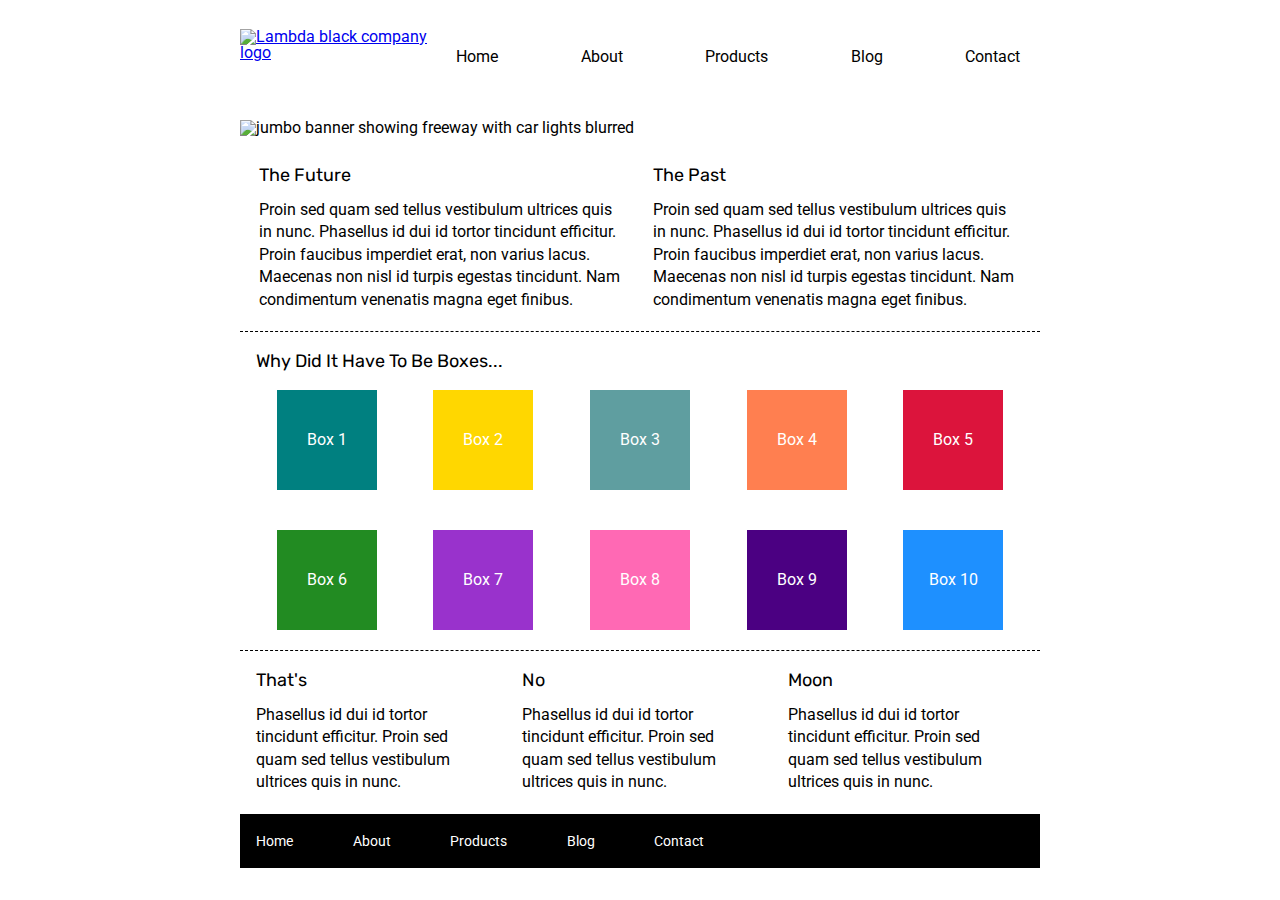
==== index.html @ 60a70f72 "Completed home page updates: added nav, log, banner, and styled boxes" ====
<!doctype html>

<html lang="en">
<head>
  <meta charset="utf-8">

  <title>Sprint Challenge - Home</title>

  <link href="https://fonts.googleapis.com/css?family=Roboto|Rubik" rel="stylesheet">
  <link rel="stylesheet" href="css/index.css">

</head>

<body>
    <div class="container">
        <header>
            <nav>
              <a href="#">Home</a>
              <a href="about.html">About</a>
              <a href="#">Products</a>
              <a href="#">Blog</a>
              <a href="#">Contact</a>
            </nav>
    
            <a href="index.html"
              ><img class="logo" src="img/lambda-black.png" alt="Lambda black company logo"
            /></a>
          </header>
    
          <img
            class="jumbo-header-img"
            src="img/jumbo.jpg"
            alt="jumbo banner showing freeway with car lights blurred"
          />


        <section class="top-content">
            <div class="text-container">
                <h2>The Future</h2>
                <p>Proin sed quam sed tellus vestibulum ultrices quis in nunc. Phasellus id dui id tortor tincidunt efficitur. Proin faucibus imperdiet erat, non varius lacus. Maecenas non nisl id turpis egestas tincidunt. Nam condimentum venenatis magna eget finibus.</p>
            </div>
            <div class="text-container">
                <h2>The Past</h2>
                <p>Proin sed quam sed tellus vestibulum ultrices quis in nunc. Phasellus id dui id tortor tincidunt efficitur. Proin faucibus imperdiet erat, non varius lacus. Maecenas non nisl id turpis egestas tincidunt. Nam condimentum venenatis magna eget finibus.</p>
            </div>
        </section>
        
        <section class="middle-content">
        
            <h2>Why Did It Have To Be Boxes...</h2>
            
            <div class="boxes">
                <div class="box">Box 1</div>
                <div class="box">Box 2</div>
                <div class="box">Box 3</div>
                <div class="box">Box 4</div>
                <div class="box">Box 5</div>
                <div class="box">Box 6</div>
                <div class="box">Box 7</div>
                <div class="box">Box 8</div>
                <div class="box">Box 9</div>
                <div class="box">Box 10</div>
            </div>
        
        </section>

        <section class="bottom-content">

            <div class="text-container">
                <h2>That's</h2>
                <p>Phasellus id dui id tortor tincidunt efficitur. Proin sed quam sed tellus vestibulum ultrices quis in nunc.</p>
            </div>
            <div class="text-container">
                <h2>No</h2>
                <p>Phasellus id dui id tortor tincidunt efficitur. Proin sed quam sed tellus vestibulum ultrices quis in nunc.</p>
            </div>
            <div class="text-container">
                <h2>Moon</h2>
                <p>Phasellus id dui id tortor tincidunt efficitur. Proin sed quam sed tellus vestibulum ultrices quis in nunc.</p>
            </div>

        </section>
        
        <footer>
            <nav>
                <a href="#">Home</a>
                <a href="#">About</a>
                <a href="#">Products</a>
                <a href="#">Blog</a>
                <a href="#">Contact</a>
            </nav>
        </footer>
    </div><!-- container -->        
</body>
</html>
---- css/index.css ----
/* http://meyerweb.com/eric/tools/css/reset/ 
   v2.0 | 20110126
   License: none (public domain)
*/

html, body, div, span, applet, object, iframe,
h1, h2, h3, h4, h5, h6, p, blockquote, pre,
a, abbr, acronym, address, big, cite, code,
del, dfn, em, img, ins, kbd, q, s, samp,
small, strike, strong, sub, sup, tt, var,
b, u, i, center,
dl, dt, dd, ol, ul, li,
fieldset, form, label, legend,
table, caption, tbody, tfoot, thead, tr, th, td,
article, aside, canvas, details, embed, 
figure, figcaption, footer, header, hgroup, 
menu, nav, output, ruby, section, summary,
time, mark, audio, video {
	margin: 0;
	padding: 0;
	border: 0;
	font-size: 100%;
	font: inherit;
	vertical-align: baseline;
}
/* HTML5 display-role reset for older browsers */
article, aside, details, figcaption, figure, 
footer, header, hgroup, menu, nav, section {
	display: block;
}
body {
	line-height: 1;
}
ol, ul {
	list-style: none;
}
blockquote, q {
	quotes: none;
}
blockquote:before, blockquote:after,
q:before, q:after {
	content: '';
	content: none;
}
table {
	border-collapse: collapse;
	border-spacing: 0;
}

* {
    box-sizing: border-box;
}

html, body {
    height: 100%;
    font-family: 'Roboto', sans-serif;
}

h1, h2, h3, h4, h5 {
    font-size: 18px;
    margin-bottom: 15px;
    font-family: 'Rubik', sans-serif;
}

p {
    line-height: 1.4;
}

.container {
    width: 800px;
    margin: 0 auto;
}

header {
    display: flex;
    flex-direction: row-reverse;
    justify-content: space-between;
    align-items: center;
    height: 90px;
}

header nav{
    display: flex;
    width: 600px;
    justify-content: space-between;
    padding-top: 23px;

}

header nav a {
    margin-right: 20px;
    text-decoration: none;
    color: black;
    
}

header nav a:hover {
	color: grey;
}

.jumbo-header-img {
    margin: 30px 0;
}

.top-content {
    display: flex;
    flex-wrap: wrap;
    justify-content: space-evenly;
    margin-bottom: 20px;
    border-bottom: 1px dashed black;
}

.top-content .text-container {
    width: 48%;
    padding: 0 1%;
    padding-bottom: 20px;  
}

.middle-content {
    margin-bottom: 20px;
    border-bottom: 1px dashed black;
}

.middle-content h2 {
    padding: 0 2%;
    margin-bottom: 0;
}

.middle-content .boxes {
    display: flex;
    flex-wrap: wrap;
    justify-content: space-evenly;
    
}

.middle-content .boxes .box {
    width: 12.5%;
    height: 100px;
    background: black;
    margin: 20px 2.5%;
    color: white;
    display: flex;
    align-items: center;
    justify-content: center;
}

.middle-content .boxes .box:first-child {
    background-color: teal;
}

.middle-content .boxes .box:nth-child(2) {
    background-color: gold;
}

.middle-content .boxes .box:nth-child(3) {
    background-color: cadetblue;
}

.middle-content .boxes .box:nth-child(4) {
    background-color: coral;
}

.middle-content .boxes .box:nth-child(5) {
    background-color: crimson;
}

.middle-content .boxes .box:nth-child(6) {
    background-color: forestgreen;
}

.middle-content .boxes .box:nth-child(7) {
    background-color: darkorchid;
}

.middle-content .boxes .box:nth-child(8) {
    background-color: hotpink;
}

.middle-content .boxes .box:nth-child(9) {
    background-color: indigo;
}

.middle-content .boxes .box:nth-child(10) {
    background-color: dodgerblue;
}

.bottom-content {
    display: flex;
    margin: 0 2% 20px;
    justify-content: space-around;
}

.bottom-content .text-container {
    padding-right: 4%;
}

.bottom-content .text-container:last-child {
    padding-right: 0;
}

footer {
    width: 100%;
    background: black;
}

footer nav {
    width: 60%;
    display: flex;
    justify-content: space-between;
    align-items: center;
    padding: 20px 2%;
    font-size: 14px;
}

footer nav a {
    color: white;
    text-decoration: none;
}
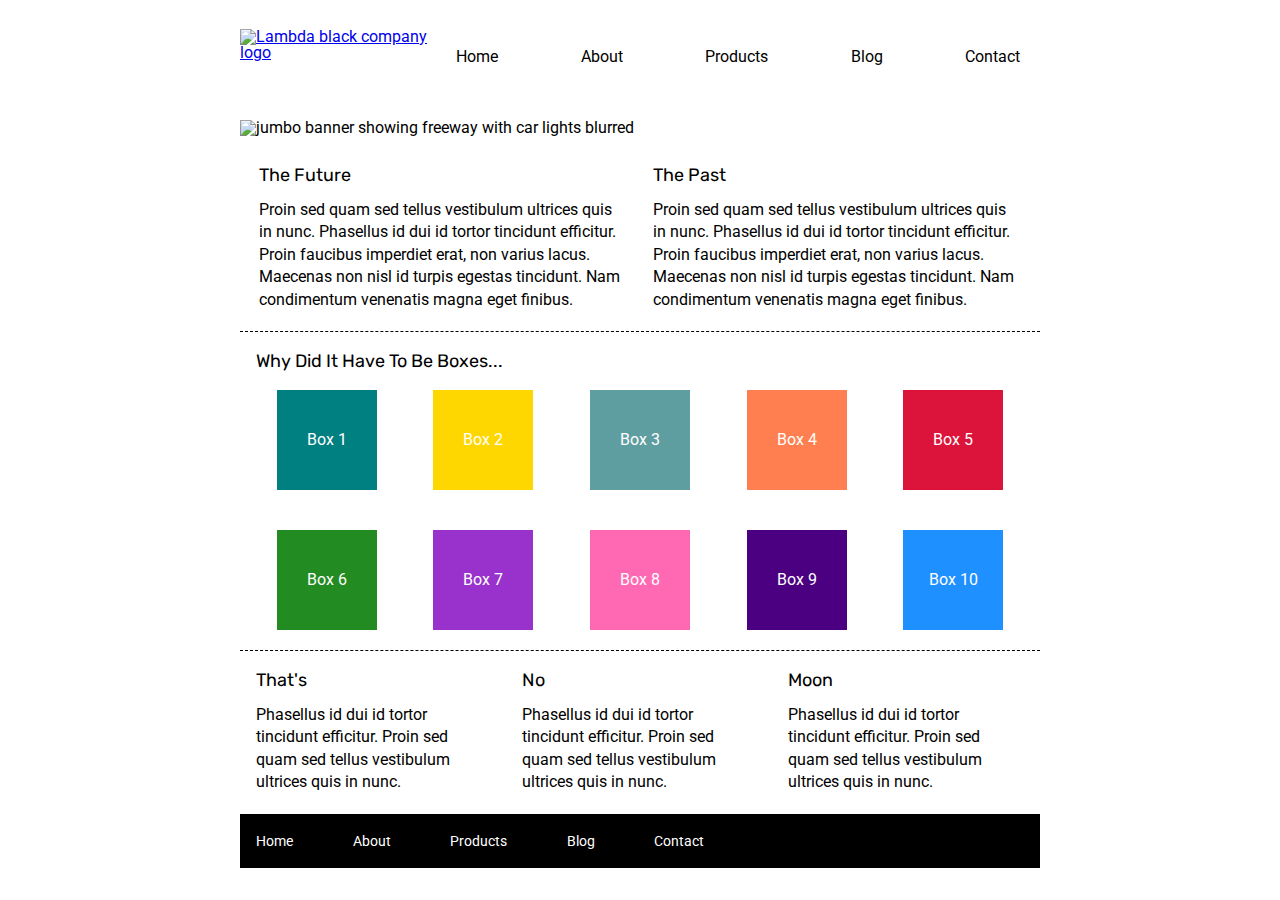
==== commit 0ea9f68d: "MVP complete: styled and formatted about page according to design file" ====
--- a/index.html
+++ b/index.html
@@ -32,7 +32,6 @@
             src="img/jumbo.jpg"
             alt="jumbo banner showing freeway with car lights blurred"
           />
-
 
         <section class="top-content">
             <div class="text-container">
--- a/css/index.css
+++ b/css/index.css
@@ -215,4 +215,79 @@
 footer nav a {
     color: white;
     text-decoration: none;
-}+}
+
+footer nav a:hover {
+    color: grey;
+}
+
+.about {
+    padding: 0 30px 30px 30px ;
+    border-bottom: 2px dotted grey;
+}
+
+.about-boxes {
+    display: flex;
+    flex-wrap: wrap;
+    justify-content: space-between;
+    margin: 30px;
+}
+
+.about-boxes .tab1 {
+    display: flex;
+    flex-direction: column;
+    width: 48%;
+    border-bottom: 2px dotted grey;
+}
+
+.about-boxes .tab2 {
+    display: flex;
+    flex-direction: column;
+    width: 48%;
+    border-bottom: 2px dotted grey;
+}
+
+.about-boxes .tab3 {
+    display: flex;
+    flex-direction: column;
+    width: 48%;
+    border-bottom: 2px dotted grey;
+    margin-top: 60px;
+}
+
+.about-boxes .tab4 {
+    display: flex;
+    flex-direction: column;
+    width: 48%;
+    border-bottom: 2px dotted grey;
+    margin-top: 60px;
+}
+
+button {
+    cursor: pointer;
+    border-radius: 10px;
+    background: white;
+    height: 40px;
+    width: 140px;
+    margin: 20px 0;
+    border: 2px solid black;
+}
+
+button:hover {
+    background: black;
+    color: white;
+}
+
+.about-boxes h2 {
+    margin-top: 20px;
+}
+
+.work-together {
+    margin: 60px 60px 30px 30px;
+}
+
+
+
+
+
+
